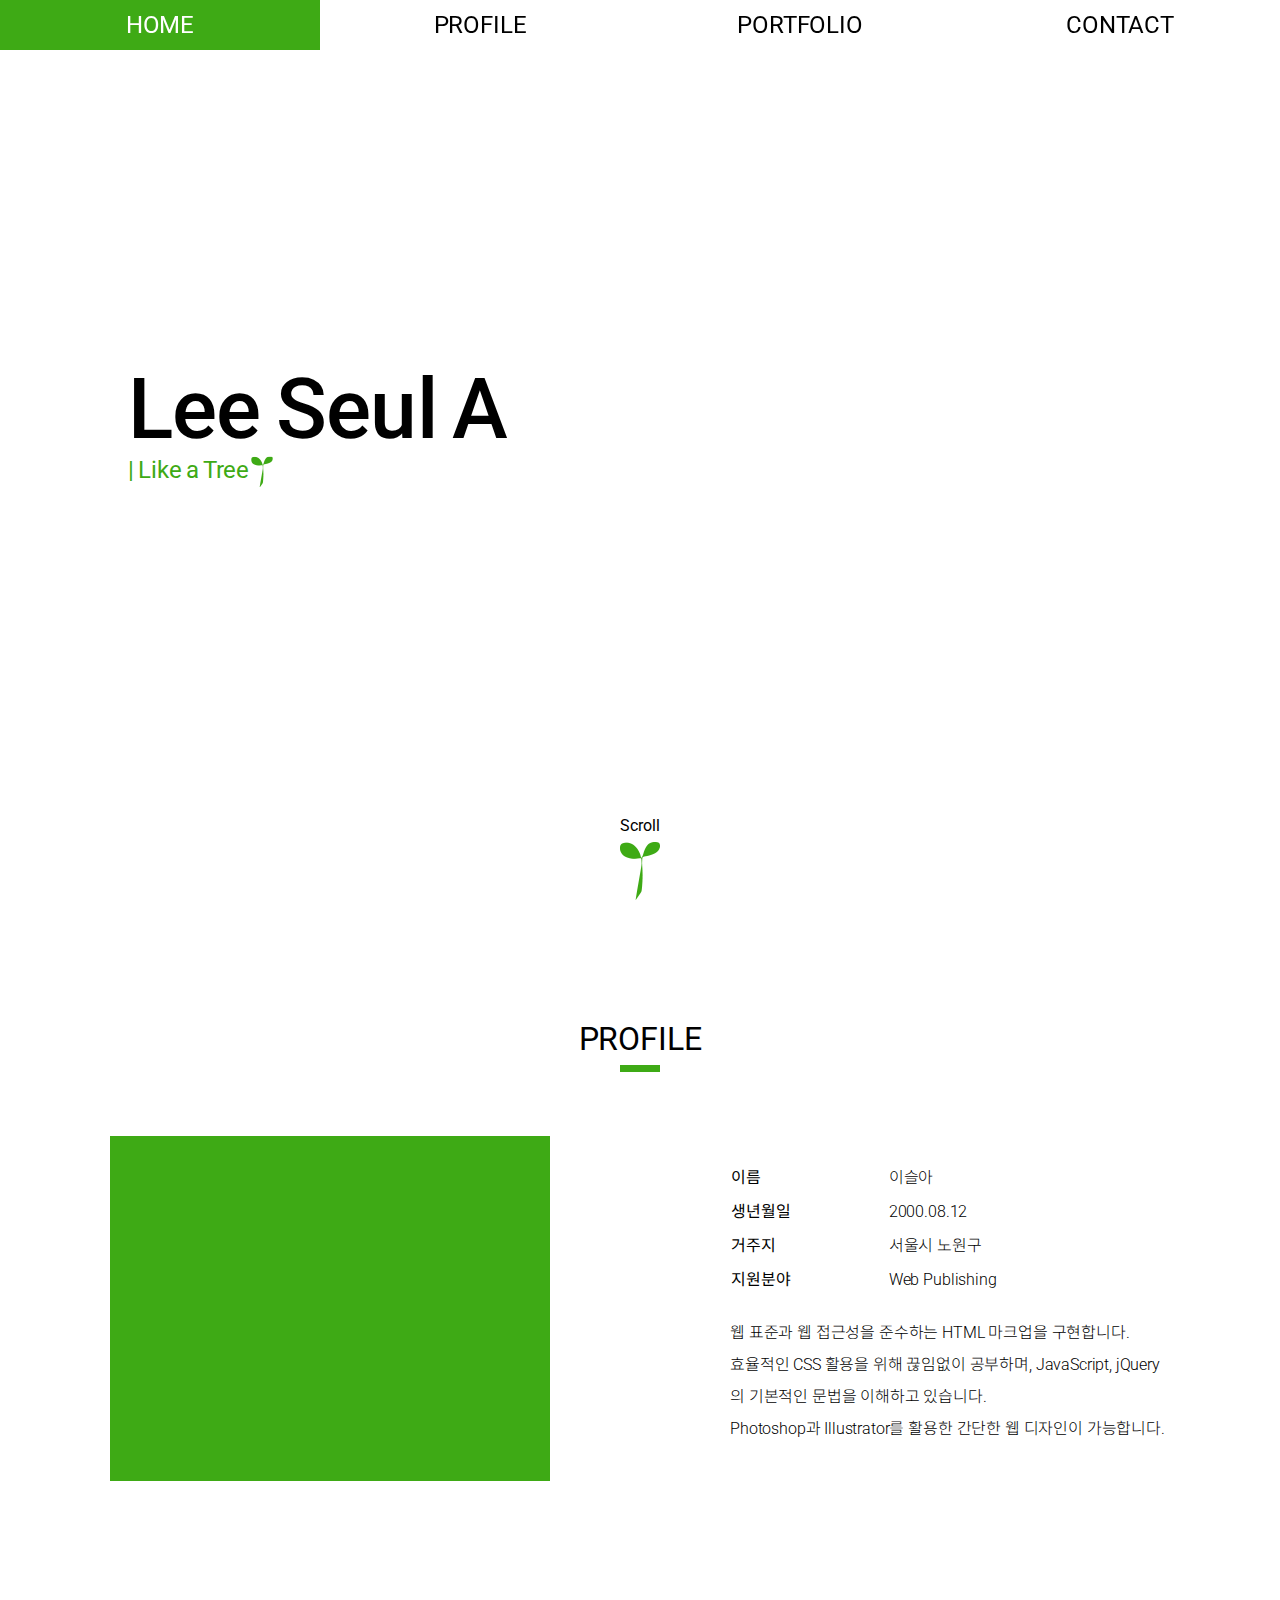
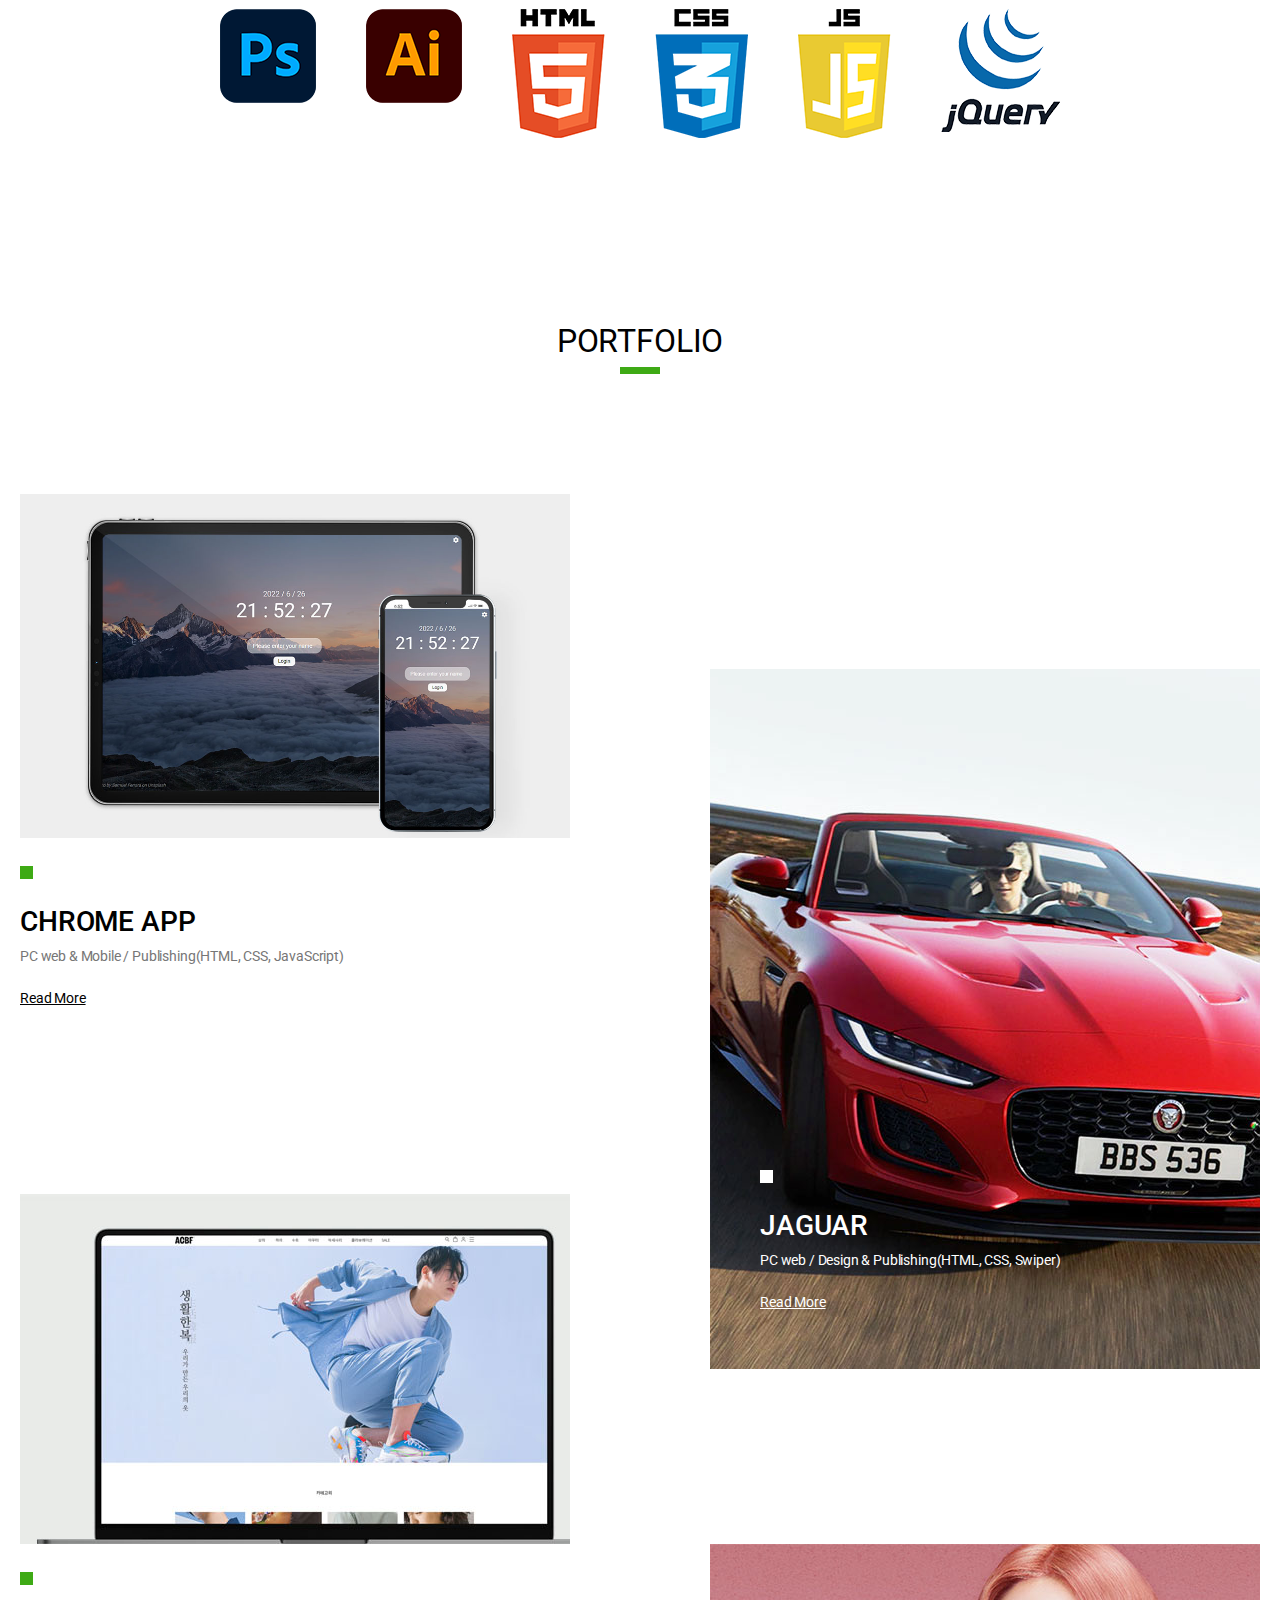
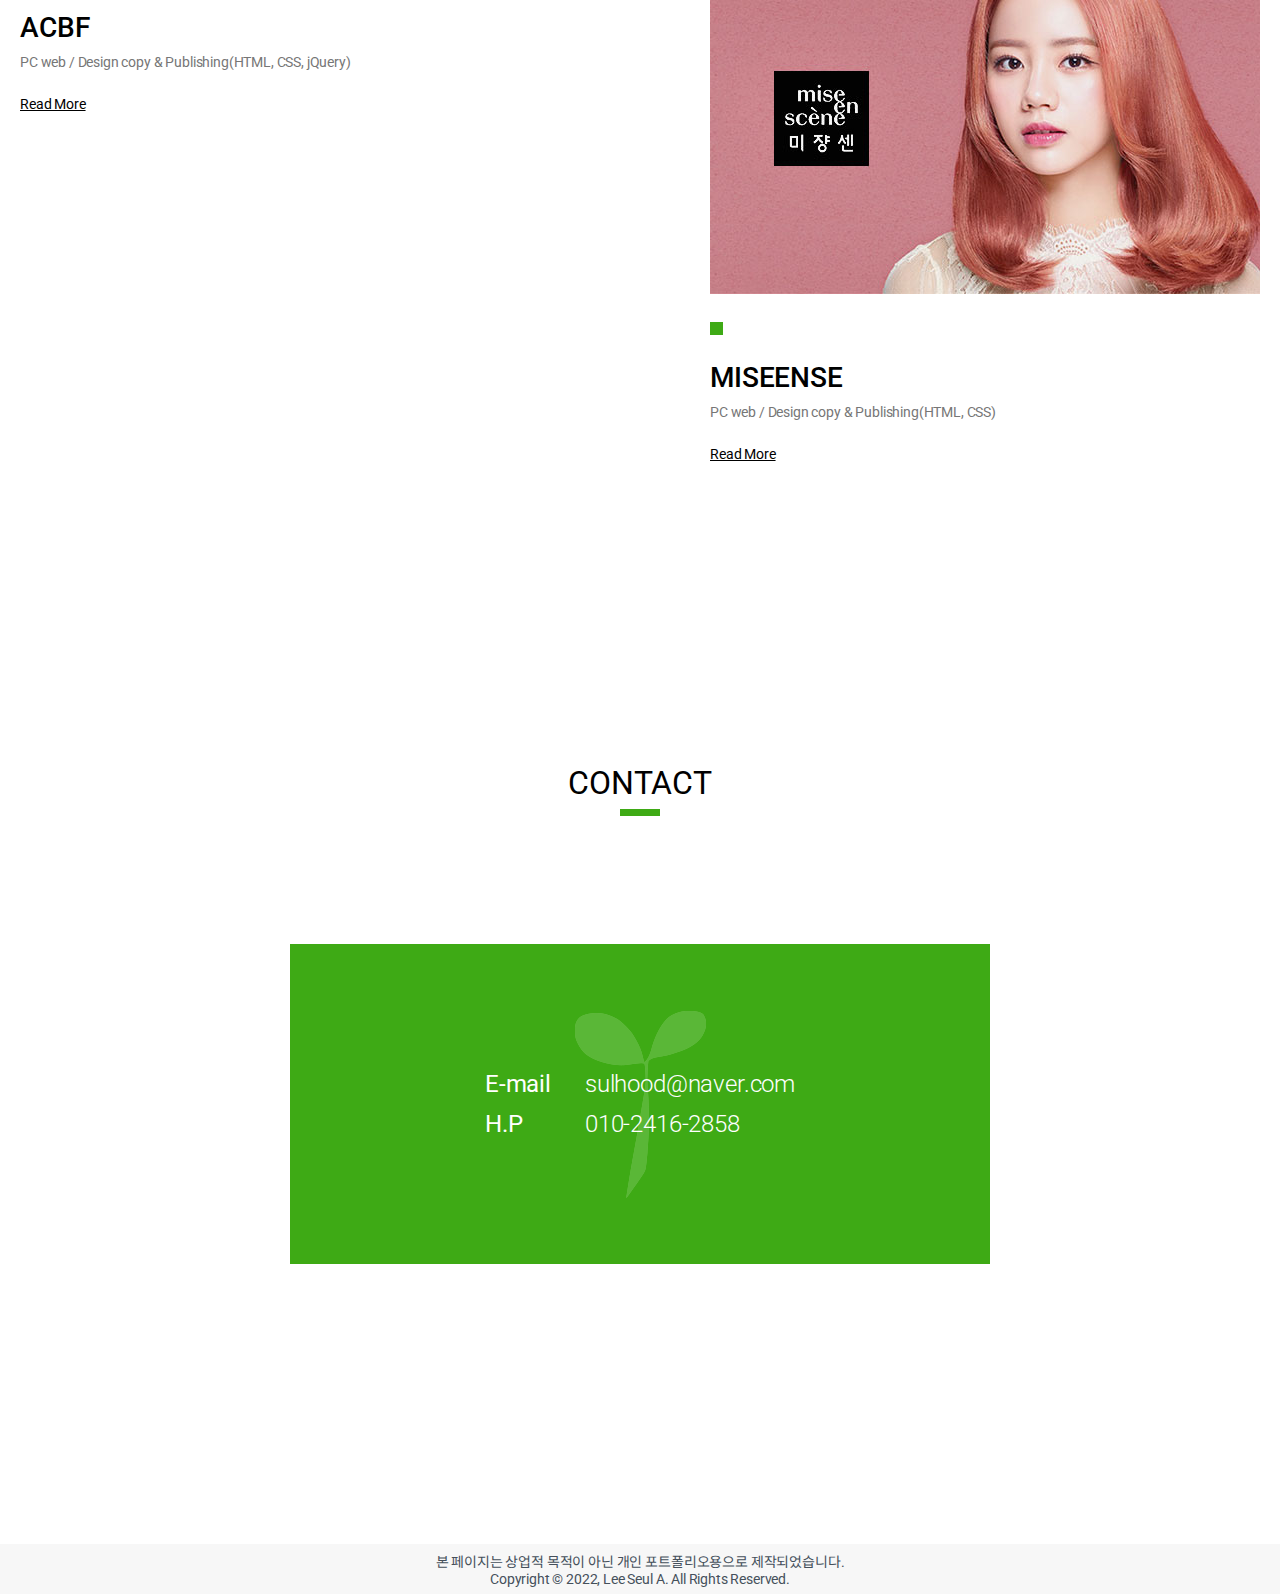
==== index.html @ 0fe8b823 "." ====
<!DOCTYPE html>
<html lang="ko">
<head>
	<meta charset="UTF-8">
	<meta name="viewport" content="width=device-width, initial-scale=1.0">
	<title>이슬아 포트폴리오</title>
	<link rel="icon" href="./img/icon_s.png"> <!-- favicon -->

	<link rel="stylesheet" href="./css/default.css">
	<link href="https://fonts.googleapis.com/css2?family=Roboto:wght@300;400;500&display=swap" rel="stylesheet">
	<link href="https://fonts.googleapis.com/css2?family=Noto+Sans+KR:wght@300;400;500&family=Roboto:wght@300;400;500&display=swap" rel="stylesheet">
</head>
<body>
	<div id="wrap">
		<!-- s: 헤더 -->
		<header id="header">
			<nav>
				<h2><span class="blind">상단 메뉴</span></h2>

				<ul class="gnb">
					<li><a href="#home">HOME</a></li>
					<li><a href="#profile">PROFILE</a></li>
					<li><a href="#portfolio">PORTFOLIO</a></li>
					<li><a href="#contact">CONTACT</a></li>
				</ul>

				<a href="#" class="open"><img src="./img/gnb_btn.gif" alt="메뉴"></a>
				
				<div class="mobile">
					<div class="m_gnb">
						<ul>
							<li><a href="#home">HOME</a></li>
							<li><a href="#profile">PROFILE</a></li>
							<li><a href="#portfolio">PORTFOLIO</a></li>
							<li><a href="#contact">CONTACT</a></li>
						</ul>

						<a href="#" class="close"><img src="./img/close.gif" alt="닫기"></a>
					</div>
					
					<div class="mask"></div>
				</div>
			</nav>
		</header>
		<!-- e: 헤더 -->

		<!-- s: 홈 -->
		<section id="home">
				<h2><span class="blind">홈</span></h2>
				
				<div class="home_typo">
					<h1>Lee Seul A</h1>
					<span>| Like a Tree</span>
				</div>

				<div class="scroll">
					<div>Scroll</div>
				</div>
		</section>
		<!-- e: 홈 -->

		<!-- s: 프로필 -->
		<section id="profile" tabindex="0">
			<h3>PROFILE</h3>

				<div class="inner">
					<div class="profile_contents">
						<div class="picture"></div>

						<div class="profile_info">
							<table>
								<caption>프로필</caption>
								<tbody>
									<tr>
										<th scope="row">이름</th>
										<td>이슬아</td>
									</tr>

									<tr>
										<th scope="row">생년월일</th>
										<td>2000.08.12</td>
									</tr>

									<tr>
										<th scope="row">거주지</th>
										<td>서울시 노원구</td>
									</tr>
									
									<tr>
										<th scope="row">지원분야</th>
										<td>Web Publishing</td>
									</tr>
								</tbody>
							</table>
							
							<p>
								웹 표준과 웹 접근성을 준수하는 HTML 마크업을 구현합니다.<br>
								효율적인 CSS 활용을 위해 끊임없이 공부하며, JavaScript, jQuery의 기본적인 문법을 이해하고 있습니다. <br>
								Photoshop과 Illustrator를 활용한 간단한 웹 디자인이 가능합니다.
							</p>
						</div>
					</div>

					<div class="skills">
						<ul>
							<li><img src="./img/icon_ps.gif" alt="photoshop"></li>
							<li><img src="./img/icon_ai.gif" alt="illustrator"></li>
							<li><img src="./img/icon_html.gif" alt="html"></li>
							<li><img src="./img/icon_css.gif" alt="css"></li>
							<li><img src="./img/icon_js.gif" alt="javascript"></li>
							<li><img src="./img/icon_jquery.gif" alt="jquery"></li>
						</ul>
					</div>
				</div>

				<div>
					
				</div>
		</section>
		<!-- e: 프로필 -->

		<!-- s: 포트폴리오 -->
		<section id="portfolio">
			<h3>PORTFOLIO</h3>
			
			<div class="inner">
				<ul class="portfolio_contents1">
					<li class="short" tabindex="0">
						<div class="img_box">
							<img src="./img/jsChallenge.jpg" alt="acbf">
							<!-- iPhone 13 and iPad Pro Mockup https://www.mockupworld.co/free/iphone-13-and-ipad-pro-mockup/  -->
						</div>

						<div class="info">
							<div class="point"></div>

							<p>
								<span>CHROME APP</span><br>
								PC web &amp; Mobile / Publishing(HTML, CSS, JavaScript)
							</p>

							<a href="https://eobeobeo.github.io/jsChallenge/" target="_blank">Read More</a>							
						</div>
					</li>

					<li class="long" tabindex="0">
						<div class="img_box">
							<img src="./img/jaguar.jpg" alt="jaguar">
						</div>

						<div class="info">
							<div class="point"></div>

							<p>
								<span>JAGUAR</span><br>
								PC web / Design &amp; Publishing(HTML, CSS, Swiper)
							</p>
							
							<a href="./works/jaguar/index.html">Read More</a>
						</div>
					</li>

					<li class="short" tabindex="0">
						<div class="img_box">
							<img src="./img/acbf.jpg" alt="acbf">
							<!-- MacBook Pro 16" (Space Gray) Mockup https://www.mockupworld.co/free/macbook-pro-16-space-gray-mockup/ -->
						</div>

						<div class="info">
							<div class="point"></div>

							<p>
								<span>ACBF</span><br>
								PC web / Design copy &amp; Publishing(HTML, CSS, jQuery)
							</p>

							<a href="./works/acbf/index.html" target="_blank">Read More</a>							
						</div>
					</li>
				</ul>

				<ul class="portfolio_contents2">
					<li class="short" tabindex="0">
						<div class="img_box">
							<img src="./img/miseense.jpg" alt="miseense">
						</div>

						<div class="info">
							<div class="point"></div>

							<p>
								<span>MISEENSE</span><br>
								PC web / Design copy &amp; Publishing(HTML, CSS)
							</p>
							
							<a href="./works/miseense/index.html">Read More</a>
						</div>
					</li>
				</ul>
			</div>
		</section>
		<!-- e: 포트폴리오 -->

		<!-- s: 연락처 -->
		<section id="contact">
			<h3>CONTACT</h3>
			
			<div class="inner_box" tabindex="0">
				<dl class="contact_info">
					<div>
						<dt>E-mail</dt>
						<dd>sulhood@naver.com</dd>
					</div>

					<div>
						<dt>H.P</dt>
						<dd>010-2416-2858</dd>
					</div>
				</dl>
			</div>
		</section>
		<!-- e: 연락처 -->

		<!-- s: 푸터 -->
		<footer id="footer">
				<p tabindex="0">
					본 페이지는 상업적 목적이 아닌 개인 포트폴리오용으로 제작되었습니다.<br>
					Copyright &copy; 2022, Lee Seul A. All Rights Reserved.
				</p>
		</footer>
		<!-- e: 푸터 -->
	</div>



<script src="./js/jquery-3.6.0.min.js"></script>
<script src="./js/jquery-ui.min.js"></script>
<script src="./js/default.js"></script>
</body>
</html>
---- css/default.css ----
@charset "utf-8";

/* reset(초기화) */
html,
body {
    width: 100%;
    height: 100%;
}

body,
div,
p,
dl,
dt,
dd,
ul,
ol,
li,
h1,
h2,
h3,
h4,
h5,
h6,
form,
table,
fieldset,
button,
input {
    margin: 0;
    padding: 0;
}

h1,
h2,
h3,
h4 {
    font-size: 12px;
}

ul,
li,
ol,
dl {
    list-style: none;
}

img,
fieldset,
iframe {
    border: 0;
}

img {
    vertical-align: top;
}

table {
    border-collapse: collapse;
}

/* base(기본, 통일설정) */
html {
    font-size: 16px;
}

body {
    font-family: "Roboto", "Noto Sans KR";
    font-weight: 400;
    letter-spacing: -0.01rem;
}

a {
    color: #000;
    text-decoration: none;
}

#wrap {
    width: 100%;
    height: 100%;
}

.blind,
caption {
    position: absolute;
    width: 1px;
    height: 1px;
    margin: -1px;
    overflow: hidden;
    clip-path: inset(50%);
}

h3 {
    display: block;
    padding-top: 120px;
    padding-bottom: 14px;
    background-image: url(../img/h3.gif);
    background-repeat: no-repeat;
    background-position: bottom center;
    text-align: center;
    font-size: 2rem;
    font-weight: 400;
}

/* base media */
@media screen and (max-width: 768px) {
    html {
        font-size: 14px;
    }
}

/* header(헤더) */
header {
    z-index: 1000;
    position: fixed;
    left: 0;
    right: 0;
    width: 100%;
    background-color: rgba(255, 255, 255, 0.8);
}

.gnb,
.m_gnb {
    position: relative;
    max-width: 1280px;
    margin: 0 auto;
    text-align: center;
    font-size: 0;
}

.gnb li,
.m_gnb li {
    display: inline-block;
    width: 25%;
    height: 50px;
    cursor: pointer;
}

.gnb li a,
.m_gnb li a {
    display: block;
    color: inherit;
    font-size: 1.5rem;
    line-height: 50px;
}

.open {
    display: none;
    position: absolute;
    left: 20px;
    top: 20px;
}

.mobile,
.m_gnb,
.close {
    display: none;
}

/* header media */
@media screen and (max-width: 739px) {
    header {
        width: 100%;
        height: 60px;
        background-color: #3eaa15;
    }

    #header .gnb {
        display: none;
    }

    .mobile {
        height: 100vh;
    }

    .mobile .m_gnb {
        z-index: 10;
        position: relative;
        left: -100%;
        width: 0;
        height: 100%;
        margin: 0;
        overflow: hidden;
        background-color: #fff;
        background-image: url(../img/icon_s.png);
        background-repeat: no-repeat;
        background-position: bottom center;
        text-align: center;
    }

    .mobile .m_gnb li {
        width: 100%;
        margin: 0;
    }

    .mask {
        display: none;
        position: absolute;
        left: 0;
        top: 0;
        width: 100%;
        height: 100vh;
        background-color: rgba(0, 0, 0, 0.8);
    }

    .open {
        display: block;
    }

    .close {
        position: absolute;
        right: -35px;
        top: 13px;
    }
}

/* home(메인화면) */
#home {
    position: relative;
    max-width: 1280px;
    height: 100%;
    margin: 0 auto;
}

.home_typo {
    position: absolute;
    left: 10%;
    top: 40%;
}

.home_typo h1 {
    margin-bottom: -0.2rem;
    font-size: 5.25rem;
    font-weight: 500;
    letter-spacing: -0.05rem;
    word-spacing: -0.3rem;
}

.home_typo span {
    display: inline-block;
    width: 145px;
    height: 31px;
    background-image: url(../img/icon_s.png);
    background-repeat: no-repeat;
    background-position: right top;
    color: #3eaa15;
    font-size: 1.5rem;
    word-spacing: -0.1rem;
}

.scroll {
    position: absolute;
    left: 0;
    bottom: 0;
    width: 100%;
}

.scroll div {
    display: block;
    width: 40px;
    margin: 0 auto;
    padding-bottom: 65px;
    background-image: url(../img/icon_m.png);
    background-repeat: no-repeat;
    background-position: bottom center;
    text-align: center;
    cursor: pointer;
}

/* home media */
@media screen and (max-width: 739px) {
    .home_typo h1 {
        font-size: 4.5rem;
    }

    .home_typo span {
        width: 130px;
    }
}

/* profile(프로필) */
#profile {
    width: 100%;
    /* height: 1080px; */
}

#profile .inner {
    max-width: 1280px;
    margin: 5% auto;
}

.profile_contents {
    max-width: 1060px;
    margin: 0 auto;
}

.profile_contents:after {
    content: "";
    display: block;
    clear: both;
}

.profile_contents .picture {
    float: left;
    width: 440px;
    height: 345px;
    background: #3eaa15;
}

.profile_info {
    float: right;
    width: 440px;
    margin-top: 25px;
    text-align: left;
    line-height: 2rem;
}

.profile_info table {
    width: 100%;
    font-weight: 300;
}

.profile_info table:after {
    content: "";
    display: block;
    clear: both;
}

.profile_info th {
    font-weight: 400;
}

.profile_info p {
    margin-top: 20px;
    font-weight: 300;
}

.skills {
    max-width: 840px;
    margin: 0 auto;
    margin-top: 10%;
}

.skills ul {
    display: flex;
    justify-content: space-between;
}

.skills img {
    width: 100%;
}

@media screen and (max-width: 1024px) {
    #profile .profile_info th {
        border-right: 1px solid #d7d7d7;
    }

    .profile_info,
    .profile_contents .picture {
        float: none;
        margin: 0 auto;
    }

    .profile_info {
        margin-top: 30px;
        text-align: center;
    }

    .skills {
        padding: 0 30px;
    }
}

@media screen and (max-width: 839px) {
    .profile_contents .picture {
        max-width: 320px;
        max-height: 320px;
    }

    .profile_info p {
        font-size: 0.929rem;
    }

    .skills {
        margin-left: 15px;
    }

    .skills img {
        image-rendering: -webkit-optimize-contrast; /* 이미지 크기 변경 시 화질 깨짐으로 렌더링 방식 변경 */
        width: 80%;
    }
}

/* portfolio(포트폴리오) */
#portfolio {
    width: 100%;
    height: fit-content;
    padding-bottom: 350px;
}

#portfolio .inner {
    position: relative;
    max-width: 1240px;
    margin: 120px auto;
    color: #767676;
    font-size: 0.875rem;
    line-height: 30px;
}

#portfolio .inner ul li,
#portfolio .inner ul li .img_box {
    max-width: 550px;
}

#portfolio .inner li {
    cursor: pointer;
}

#portfolio .inner li .img_box {
    transition: 0.7s;
    overflow: hidden;
}

#portfolio .inner li img {
    transition: 0.7s;
    width: 100%;
    image-rendering: -webkit-optimize-contrast; /* 이미지 크기 변경 시 화질 깨짐으로 렌더링 방식 변경 */
}

#portfolio .inner li:hover .img_box {
    transform: scale(0.95);
}

#portfolio .inner li:hover img {
    transform: scale(1.15);
}

#portfolio .inner .info p {
    margin-top: 28px;
}

#portfolio .inner .info a {
    line-height: 54px;
    text-decoration: underline;
}

#portfolio .inner span {
    color: #000;
    font-size: 1.75rem;
    font-weight: 500;
}

#portfolio .short {
    height: 524px;
    margin-bottom: 176px;
}

#portfolio .point {
    width: 13px;
    height: 13px;
    margin-top: 28px;
    background-color: #3eaa15;
}

#portfolio .long {
    height: 700px;
}

/* portfolio_contents1 */
.portfolio_contents1 .long {
    position: absolute;
    right: 0;
    top: 175px;
}

#portfolio .portfolio_contents1 .long .info {
    position: absolute;
    left: 50px;
    bottom: 40px;
}

#portfolio .portfolio_contents1 .long .point {
    background-color: #fff;
}

#portfolio .portfolio_contents1 .long p,
#portfolio .portfolio_contents1 .long a,
#portfolio .portfolio_contents1 .long span {
    color: #fff;
}

/* portfolio_contents2 */
.portfolio_contents2 {
    position: relative;
}

.portfolio_contents2 .short {
    position: absolute;
    right: 0;
    top: -350px;
}
/* 
.portfolio_contents2 .short:nth-child(2) {
    position: absolute;
    right: 0;
    top: 350px;
}

.portfolio_contents2 .long {
    position: absolute;
    left: 0;
    top: 0;
} */

/* portfolio media */
@media screen and (max-width: 1279px) {
    #portfolio {
        height: auto;
    }

    #portfolio .inner {
        margin-bottom: 50px;
    }
    #portfolio .inner ul {
        display: flex;
        flex-wrap: wrap;
        justify-content: center;
        position: static;
        max-width: 839px;
        margin: 0 auto;
    }

    /* short */
    #portfolio .inner .short {
        margin-bottom: 100px;
    }

    #portfolio .inner .short .info {
        margin-left: 20px;
    }

    /* long */
    #portfolio .long {
        position: static;
        position: relative;
        top: 0;
        margin-bottom: 120px;
        height: 550px;
    }

    #portfolio .long .img_box {
        height: inherit;
    }
}

@media screen and (max-width: 429px) {
    #portfolio .inner .short {
        margin-bottom: initial;
    }
}

/* contact(연락처) */
#contact {
    width: 100%;
    height: 900px;
}
#contact:after {
    content: "";
    display: block;
    clear: both;
}

#contact .inner_box {
    max-width: 700px;
    margin: 10% auto;
    background-color: #3eaa15;
    background-image: url(../img/icon_l.png);
    background-repeat: no-repeat;
    background-position: center;
    color: #fff;
    text-align: center;
}

#contact .inner_box .contact_info {
    display: inline-block;
    padding: 120px 0;
    text-align: left;
    font-size: 1.5rem;
}

.contact_info div {
    display: flex;
    line-height: 2.5rem;
}

.contact_info dt {
    width: 100px;
}

.contact_info dd {
    font-weight: 300;
}

/* contact media */
@media screen and (max-width: 1279px) {
    #contact {
        height: 700px;
    }
}

/* footer(푸터) */
#footer {
    width: 100%;
    height: 50px;
    background-color: #f7f7f7;
    color: #45505b;
    text-align: center;
    font-size: 0.875rem;
}

#footer p {
    display: inline-block;
    margin-top: 7px;
}
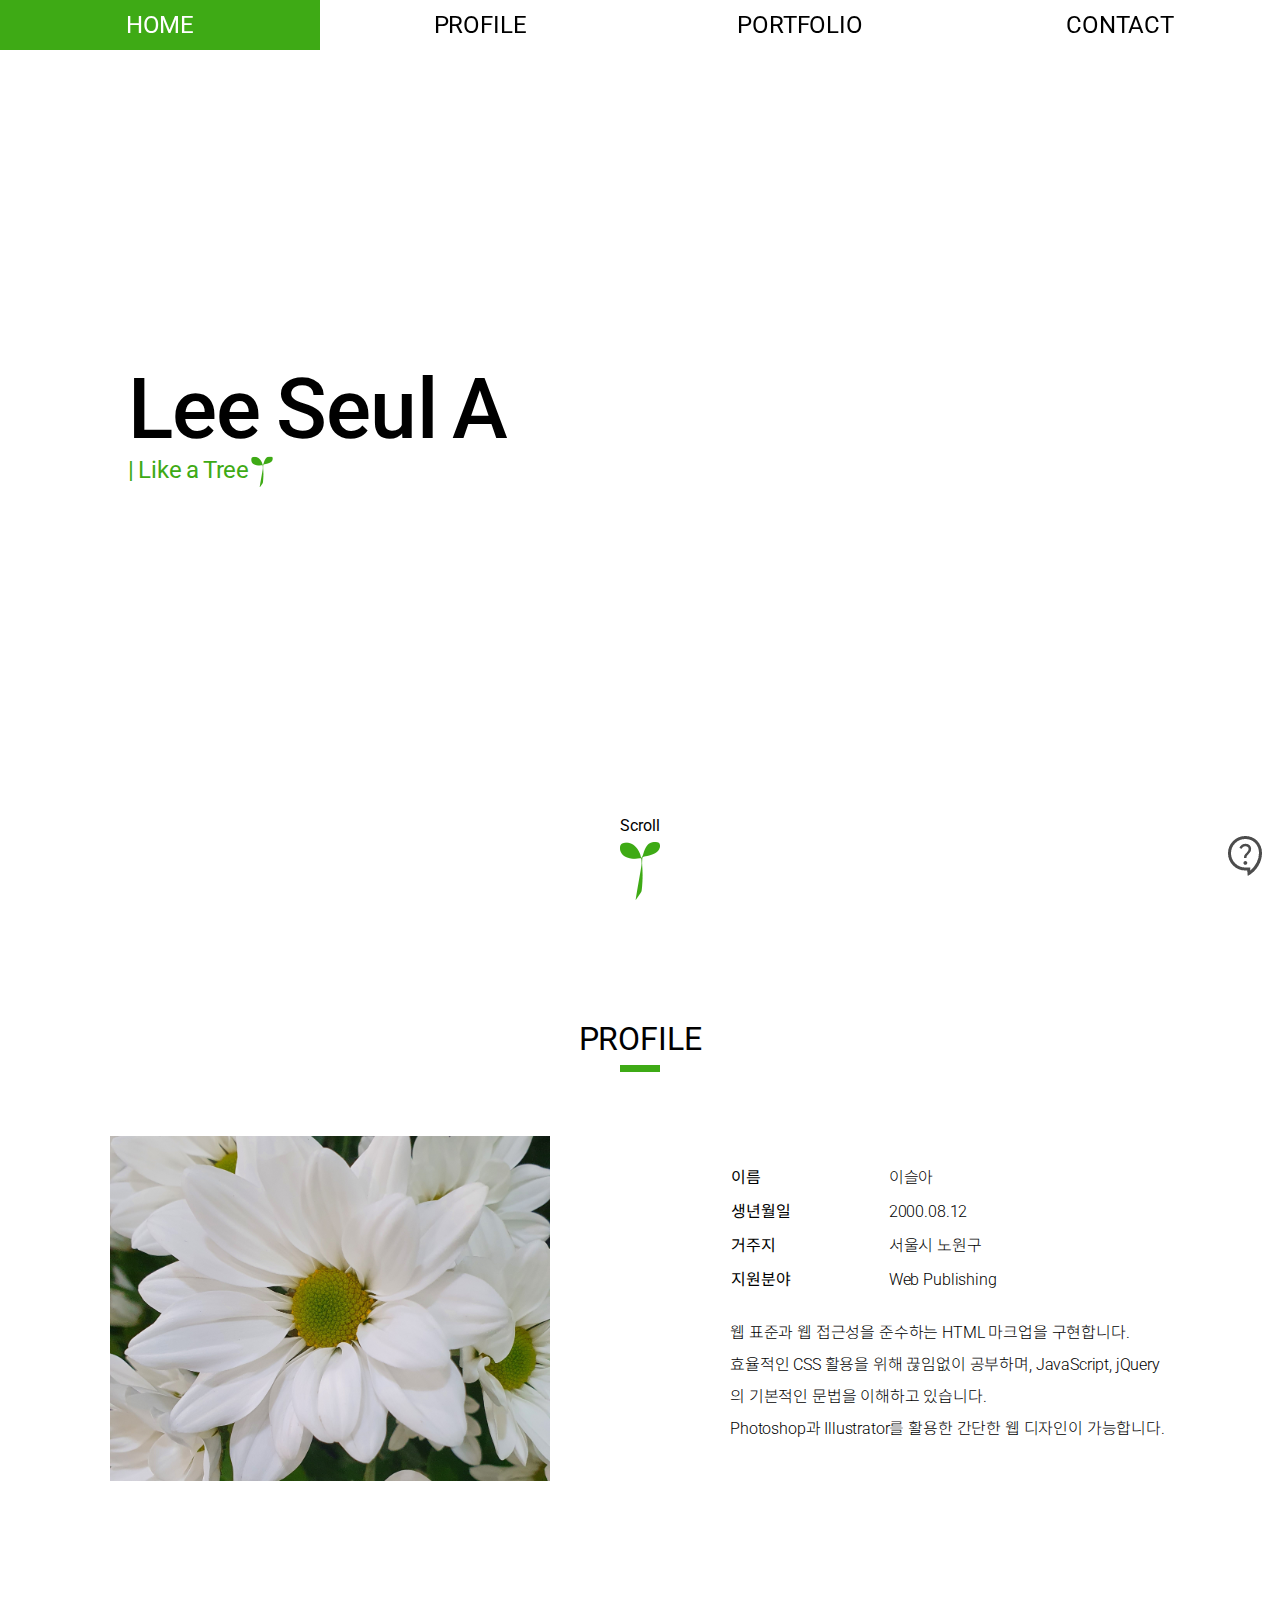
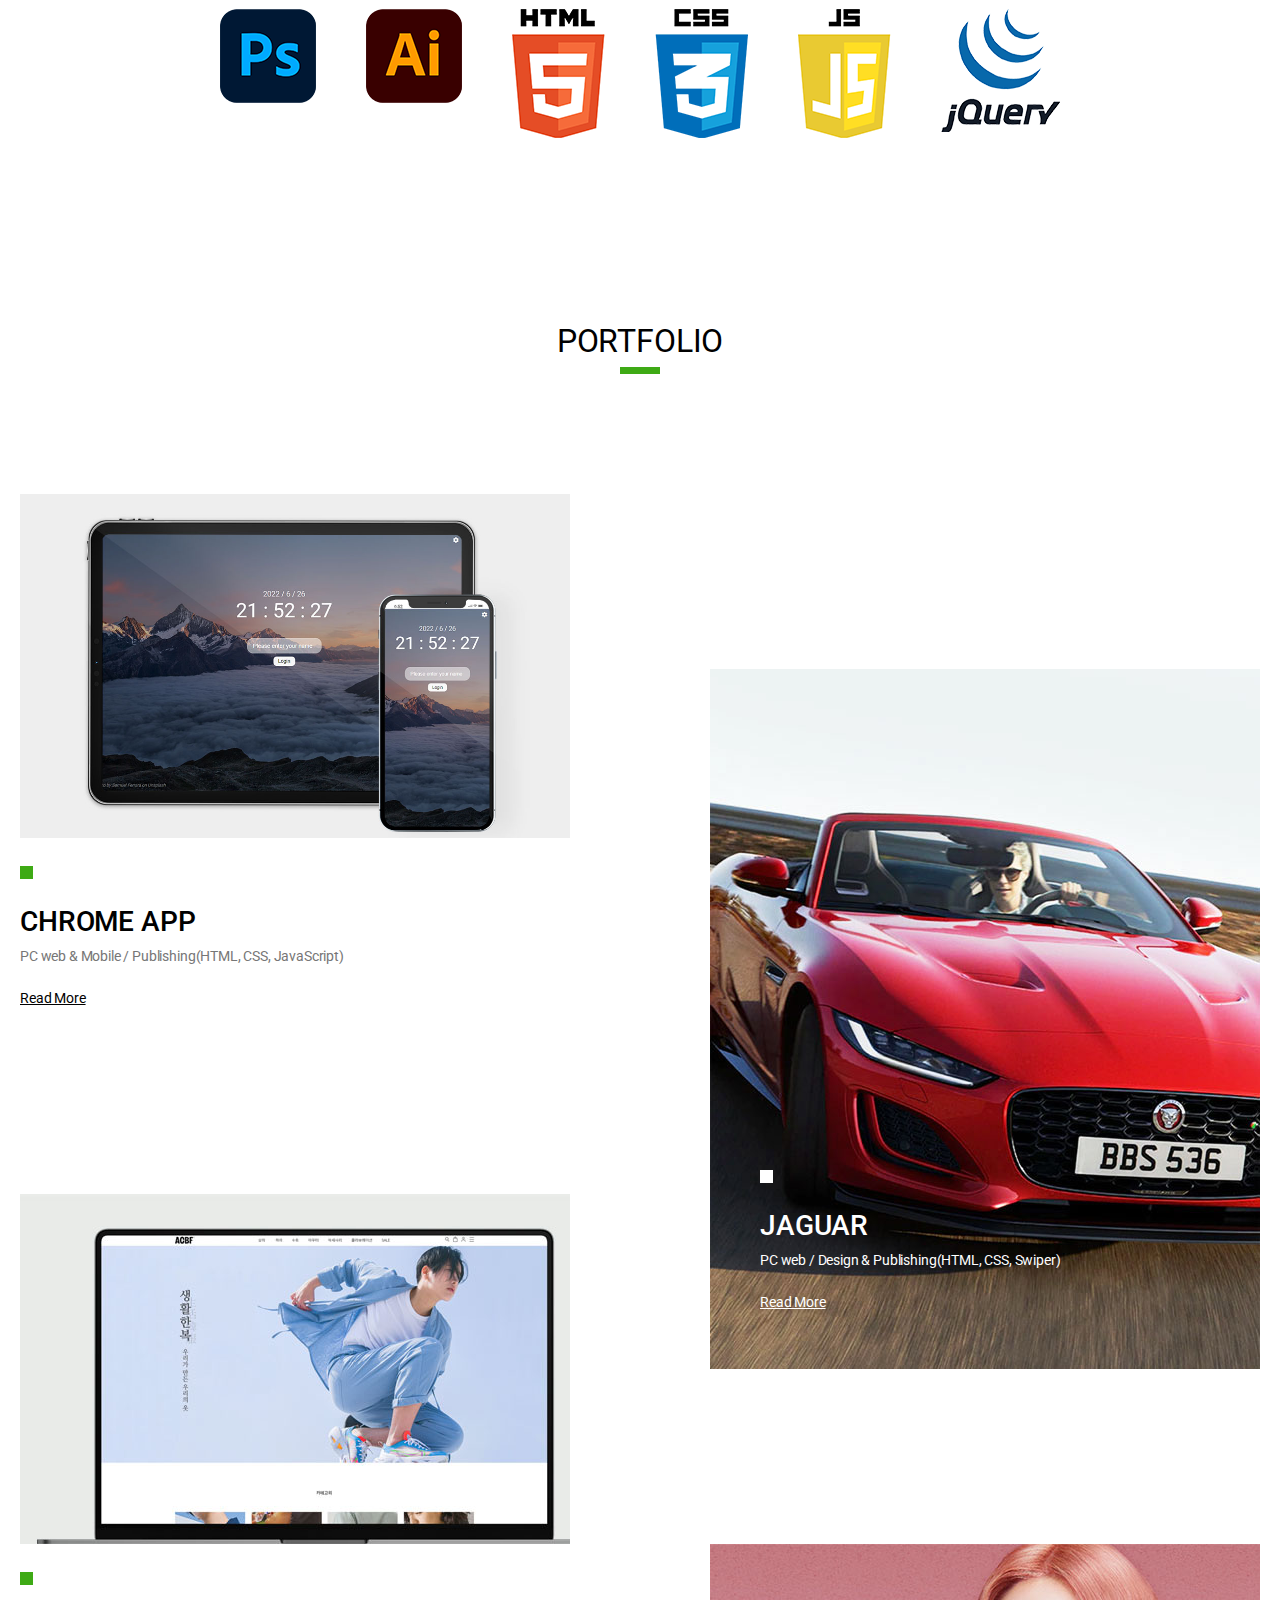
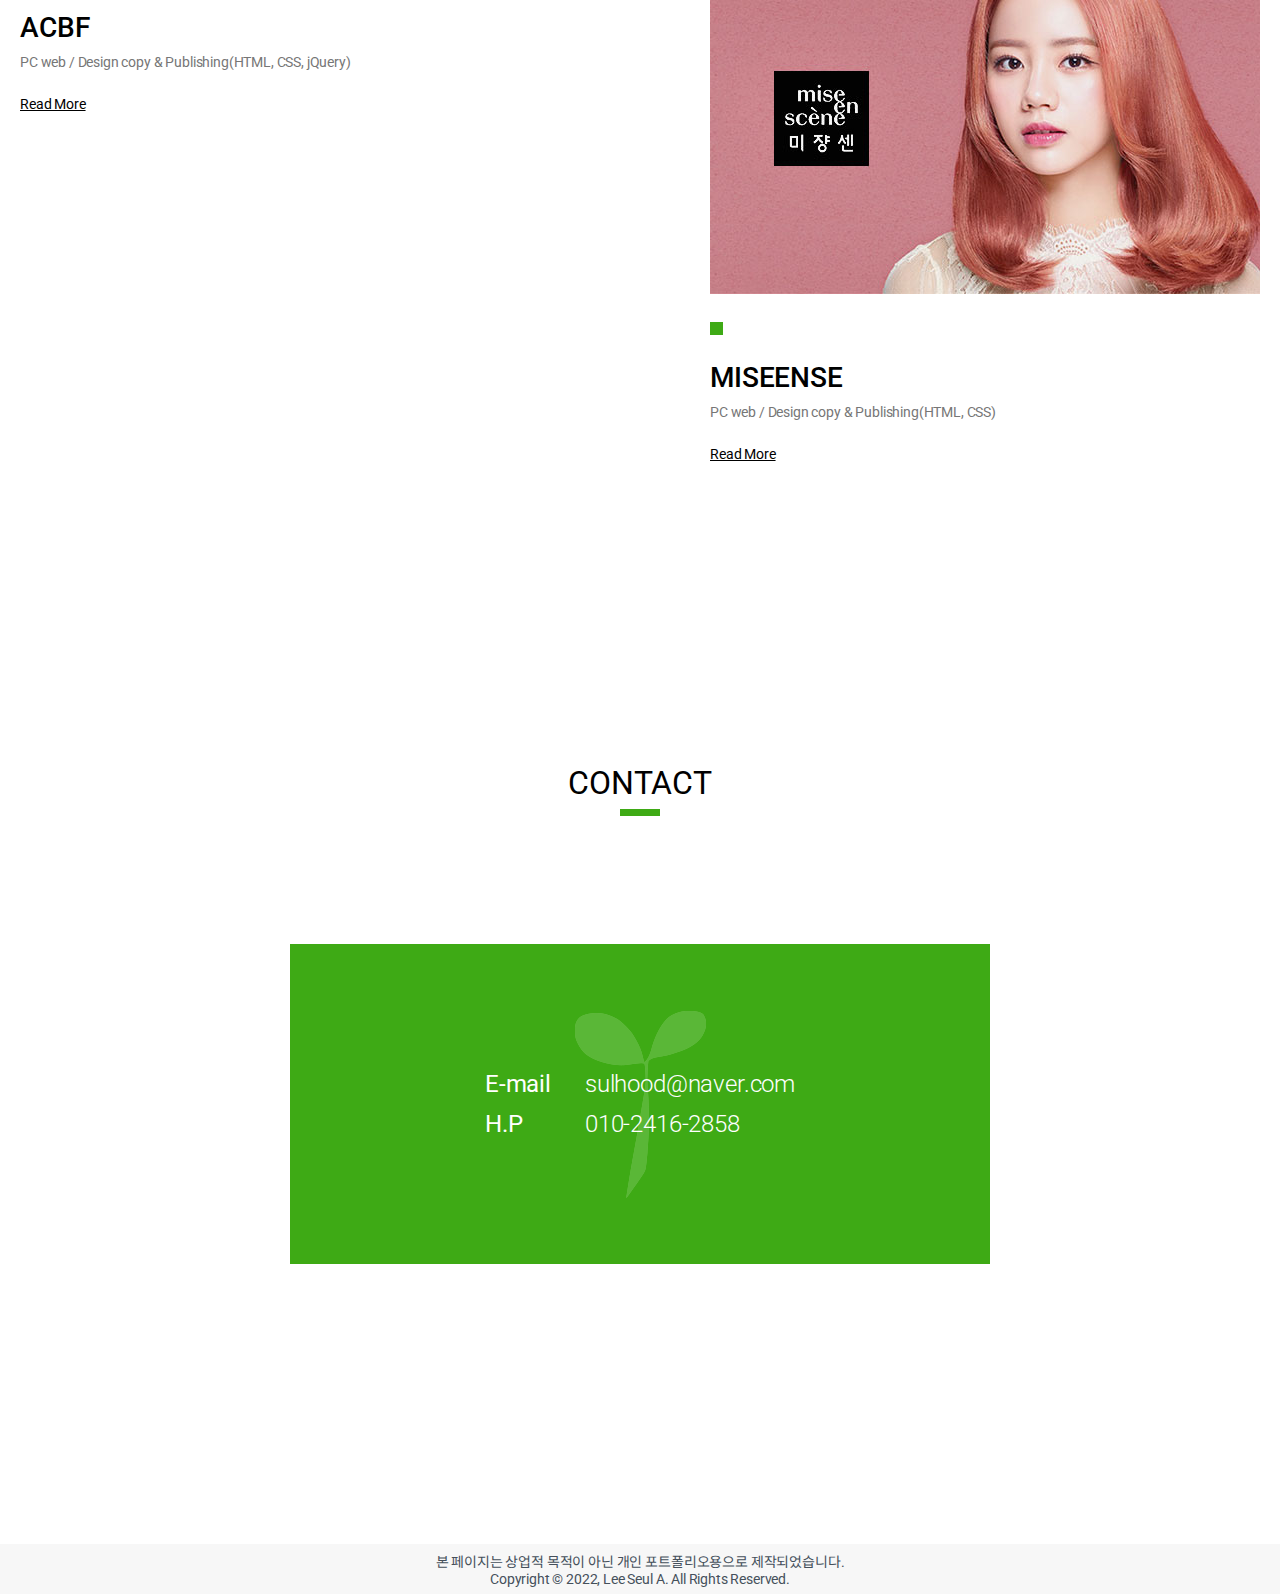
==== commit ce275a43: "." ====
--- a/index.html
+++ b/index.html
@@ -13,6 +13,12 @@
 <body>
 	<div id="wrap">
 		<!-- s: 헤더 -->
+		<div>
+			<a href="#" id="notice_icon"><img src="./img/contact_support.png" alt="notice"></a>
+
+			<div id="notice">이 페이지는 반응형입니다.</div>
+		</div>
+
 		<header id="header">
 			<nav>
 				<h2><span class="blind">상단 메뉴</span></h2>
--- a/css/default.css
+++ b/css/default.css
@@ -102,6 +102,31 @@
     font-weight: 400;
 }
 
+#notice_icon {
+    z-index: 100;
+    position: fixed;
+    right: 10px;
+    bottom: 20px;
+    opacity: 0.7;
+}
+
+#notice_icon:hover,
+#notice_icon:focus {
+    transition: 0.3s;
+    opacity: 1;
+}
+
+#notice {
+    z-index: 100;
+    display: none;
+    position: fixed;
+    right: 10px;
+    bottom: 70px;
+    padding: 20px;
+    background-color: #fff;
+    border: 1px solid #000;
+}
+
 /* base media */
 @media screen and (max-width: 768px) {
     html {
@@ -219,6 +244,7 @@
     position: relative;
     max-width: 1280px;
     height: 100%;
+    max-height: 1080px;
     margin: 0 auto;
 }
 
@@ -304,7 +330,11 @@
     float: left;
     width: 440px;
     height: 345px;
-    background: #3eaa15;
+    background-image: url("../img/flower.jpg");
+    background-repeat: no-repeat;
+    background-position: center -140px;
+    background-size: cover;
+    image-rendering: -webkit-optimize-contrast;
 }
 
 .profile_info {
@@ -515,7 +545,8 @@
 /* portfolio media */
 @media screen and (max-width: 1279px) {
     #portfolio {
-        height: auto;
+        height: fit-content;
+        padding-bottom: 0;
     }
 
     #portfolio .inner {
@@ -531,11 +562,12 @@
     }
 
     /* short */
-    #portfolio .inner .short {
+    #portfolio .short {
+        position: initial;
         margin-bottom: 100px;
     }
 
-    #portfolio .inner .short .info {
+    #portfolio .short .info {
         margin-left: 20px;
     }
 
@@ -554,7 +586,7 @@
 }
 
 @media screen and (max-width: 429px) {
-    #portfolio .inner .short {
+    #portfolio .short {
         margin-bottom: initial;
     }
 }
